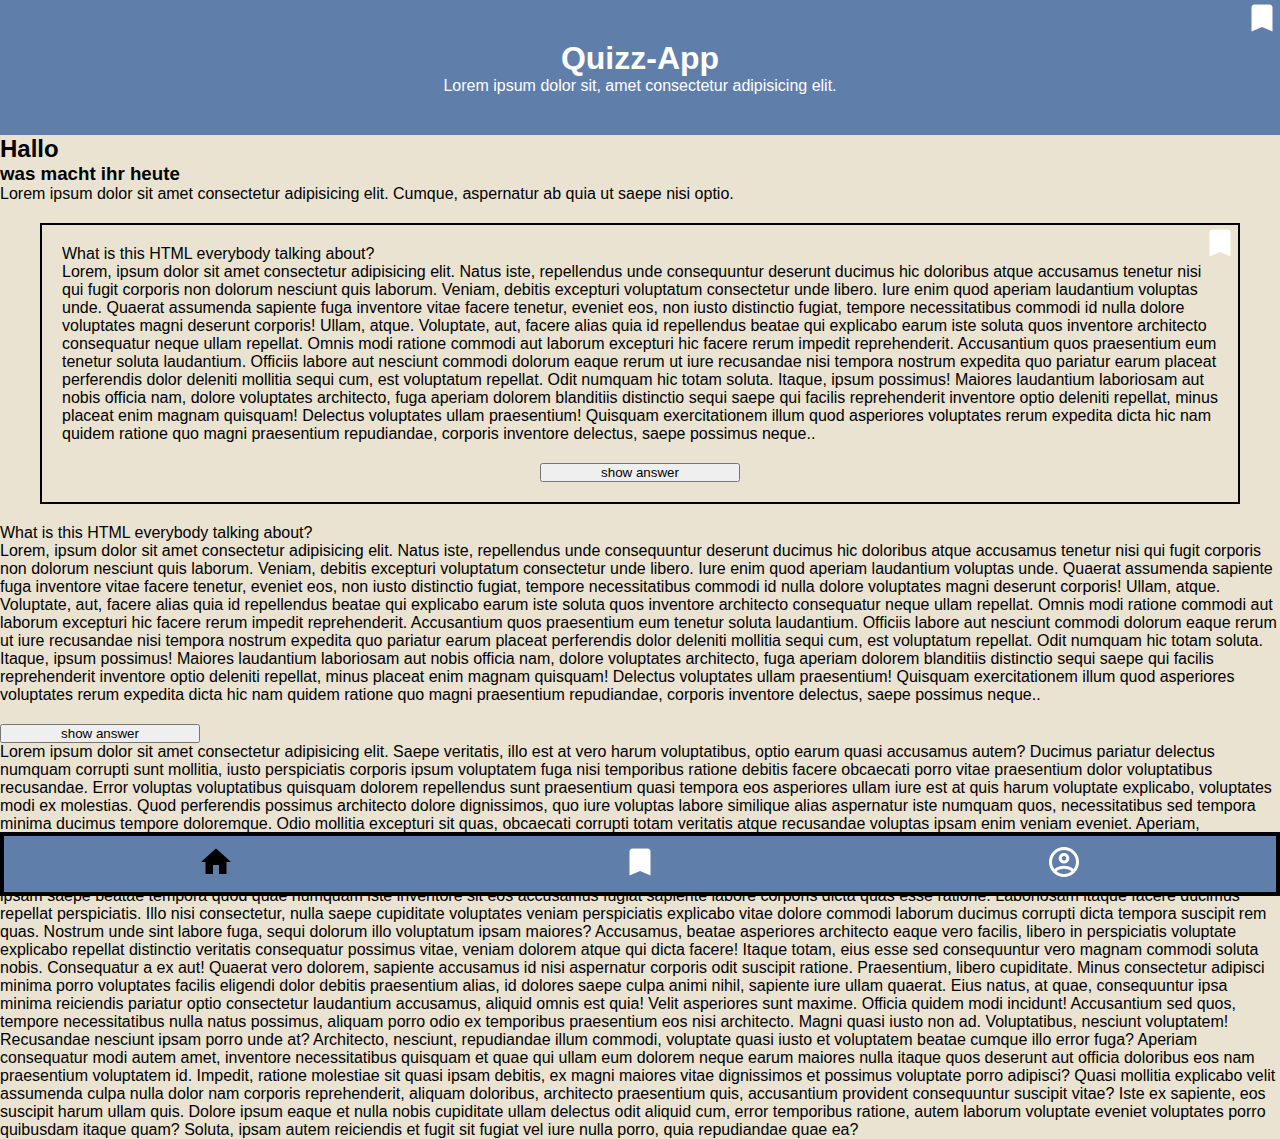
==== index.html @ 4ab95eb6 "added styles 2.1" ====
<!DOCTYPE html>
<html lang="en">
<head>
    <meta charset="UTF-8">
    <meta http-equiv="X-UA-Compatible" content="IE=edge">
    <meta name="viewport" content="width=device-width, initial-scale=1.0">
    <title>Quizz-App</title>
<link rel="stylesheet" href="./styles.css">
</head>

<body>
<header>
<h1>Quizz-App</h1>
<p>Lorem ipsum dolor sit, amet consectetur adipisicing elit.</p>
</header>

<main>
    <article>
    <h2>   Hallo </h2>
    <h3>  was macht ihr heute  </h3>
    <p> Lorem ipsum dolor sit amet consectetur adipisicing elit. Cumque, aspernatur ab quia ut saepe nisi optio.    </p>
</article>


<section class="sec2">
    <img class="bookmark--top--right" src="./images/bookmark-3.png"  alt="account">
<p>What is this HTML everybody talking about?</p>

    <p class="ask2">Lorem, ipsum dolor sit amet consectetur adipisicing elit. Natus iste, repellendus unde consequuntur deserunt ducimus hic doloribus atque accusamus tenetur nisi qui fugit corporis non dolorum nesciunt quis laborum. Veniam, debitis excepturi voluptatum consectetur unde libero. Iure enim quod aperiam laudantium voluptas unde. Quaerat assumenda sapiente fuga inventore vitae facere tenetur, eveniet eos, non iusto distinctio fugiat, tempore necessitatibus commodi id nulla dolore voluptates magni deserunt corporis! Ullam, atque. Voluptate, aut, facere alias quia id repellendus beatae qui explicabo earum iste soluta quos inventore architecto consequatur neque ullam repellat. Omnis modi ratione commodi aut laborum excepturi hic facere rerum impedit reprehenderit. Accusantium quos praesentium eum tenetur soluta laudantium. Officiis labore aut nesciunt commodi dolorum eaque rerum ut iure recusandae nisi tempora nostrum expedita quo pariatur earum placeat perferendis dolor deleniti mollitia sequi cum, est voluptatum repellat. Odit numquam hic totam soluta. Itaque, ipsum possimus! Maiores laudantium laboriosam aut nobis officia nam, dolore voluptates architecto, fuga aperiam dolorem blanditiis distinctio sequi saepe qui facilis reprehenderit inventore optio deleniti repellat, minus placeat enim magnam quisquam! Delectus voluptates ullam praesentium! Quisquam exercitationem illum quod asperiores voluptates rerum expedita dicta hic nam quidem ratione quo magni praesentium repudiandae, corporis inventore delectus, saepe possimus neque..</p>
<button class="button__show2" type="submit">show answer</button>

</section>
<section>
    <img class="bookmark--top--right" src="./images/bookmark-3.png"  alt="account">
<p>What is this HTML everybody talking about?</p>

    <p class="ask2">Lorem, ipsum dolor sit amet consectetur adipisicing elit. Natus iste, repellendus unde consequuntur deserunt ducimus hic doloribus atque accusamus tenetur nisi qui fugit corporis non dolorum nesciunt quis laborum. Veniam, debitis excepturi voluptatum consectetur unde libero. Iure enim quod aperiam laudantium voluptas unde. Quaerat assumenda sapiente fuga inventore vitae facere tenetur, eveniet eos, non iusto distinctio fugiat, tempore necessitatibus commodi id nulla dolore voluptates magni deserunt corporis! Ullam, atque. Voluptate, aut, facere alias quia id repellendus beatae qui explicabo earum iste soluta quos inventore architecto consequatur neque ullam repellat. Omnis modi ratione commodi aut laborum excepturi hic facere rerum impedit reprehenderit. Accusantium quos praesentium eum tenetur soluta laudantium. Officiis labore aut nesciunt commodi dolorum eaque rerum ut iure recusandae nisi tempora nostrum expedita quo pariatur earum placeat perferendis dolor deleniti mollitia sequi cum, est voluptatum repellat. Odit numquam hic totam soluta. Itaque, ipsum possimus! Maiores laudantium laboriosam aut nobis officia nam, dolore voluptates architecto, fuga aperiam dolorem blanditiis distinctio sequi saepe qui facilis reprehenderit inventore optio deleniti repellat, minus placeat enim magnam quisquam! Delectus voluptates ullam praesentium! Quisquam exercitationem illum quod asperiores voluptates rerum expedita dicta hic nam quidem ratione quo magni praesentium repudiandae, corporis inventore delectus, saepe possimus neque..</p>
<button class="button__show2" type="submit">show answer</button>

</section>

<footer>
<nav class="nav__bar--fixed">

    <a href="https" class="button2"><img src="./images/home.png" alt="account">
        <a href="https" class="button3"><img src="./images/bookmark-3.png" alt="account">
    <a href="https" class="button1"><img src="./images/account-circle-outline.png" alt="account">

        
</a>
</nav>
</main>
<div>
    Lorem ipsum dolor sit amet consectetur adipisicing elit. Saepe veritatis, illo est at vero harum voluptatibus, optio earum quasi accusamus autem? Ducimus pariatur delectus numquam corrupti sunt mollitia, iusto perspiciatis corporis ipsum voluptatem fuga nisi temporibus ratione debitis facere obcaecati porro vitae praesentium dolor voluptatibus recusandae. Error voluptas voluptatibus quisquam dolorem repellendus sunt praesentium quasi tempora eos asperiores ullam iure est at quis harum voluptate explicabo, voluptates modi ex molestias. Quod perferendis possimus architecto dolore dignissimos, quo iure voluptas labore similique alias aspernatur iste numquam quos, necessitatibus sed tempora minima ducimus tempore doloremque. Odio mollitia excepturi sit quas, obcaecati corrupti totam veritatis atque recusandae voluptas ipsam enim veniam eveniet. Aperiam, quibusdam fuga fugiat accusamus exercitationem, nulla veniam similique adipisci illo totam aliquam atque minus provident sit. Perspiciatis consectetur accusamus tenetur quidem sint vero ipsam quam error nostrum labore ea nihil asperiores perferendis laboriosam non commodi repudiandae quo repellat optio voluptatem, saepe eos, quod sapiente voluptas. Suscipit facere a accusamus, maxime minus vero libero nisi, ullam cupiditate nesciunt reprehenderit earum modi unde. Eaque laborum in exercitationem, nisi ea at facilis debitis ipsam saepe beatae tempora quod quae numquam iste inventore sit eos accusamus fugiat sapiente labore corporis dicta quas esse ratione. Laboriosam itaque facere ducimus repellat perspiciatis. Illo nisi consectetur, nulla saepe cupiditate voluptates veniam perspiciatis explicabo vitae dolore commodi laborum ducimus corrupti dicta tempora suscipit rem quas. Nostrum unde sint labore fuga, sequi dolorum illo voluptatum ipsam maiores? Accusamus, beatae asperiores architecto eaque vero facilis, libero in perspiciatis voluptate explicabo repellat distinctio veritatis consequatur possimus vitae, veniam dolorem atque qui dicta facere! Itaque totam, eius esse sed consequuntur vero magnam commodi soluta nobis. Consequatur a ex aut! Quaerat vero dolorem, sapiente accusamus id nisi aspernatur corporis odit suscipit ratione. Praesentium, libero cupiditate. Minus consectetur adipisci minima porro voluptates facilis eligendi dolor debitis praesentium alias, id dolores saepe culpa animi nihil, sapiente iure ullam quaerat. Eius natus, at quae, consequuntur ipsa minima reiciendis pariatur optio consectetur laudantium accusamus, aliquid omnis est quia! Velit asperiores sunt maxime. Officia quidem modi incidunt! Accusantium sed quos, tempore necessitatibus nulla natus possimus, aliquam porro odio ex temporibus praesentium eos nisi architecto. Magni quasi iusto non ad. Voluptatibus, nesciunt voluptatem! Recusandae nesciunt ipsam porro unde at? Architecto, nesciunt, repudiandae illum commodi, voluptate quasi iusto et voluptatem beatae cumque illo error fuga? Aperiam consequatur modi autem amet, inventore necessitatibus quisquam et quae qui ullam eum dolorem neque earum maiores nulla itaque quos deserunt aut officia doloribus eos nam praesentium voluptatem id. Impedit, ratione molestiae sit quasi ipsam debitis, ex magni maiores vitae dignissimos et possimus voluptate porro adipisci? Quasi mollitia explicabo velit assumenda culpa nulla dolor nam corporis reprehenderit, aliquam doloribus, architecto praesentium quis, accusantium provident consequuntur suscipit vitae? Iste ex sapiente, eos suscipit harum ullam quis. Dolore ipsum eaque et nulla nobis cupiditate ullam delectus odit aliquid cum, error temporibus ratione, autem laborum voluptate eveniet voluptates porro quibusdam itaque quam? Soluta, ipsam autem reiciendis et fugit sit fugiat vel iure nulla porro, quia repudiandae quae ea?
</div>
    </footer>
    </body>
</html>
---- styles.css ----
@import "./components/global.css";
@import "./components/header.css";
@import "./components/body.css";
@import "./components/buttons.css";
@import "./components/footer.css";
@import "./components/main.css"
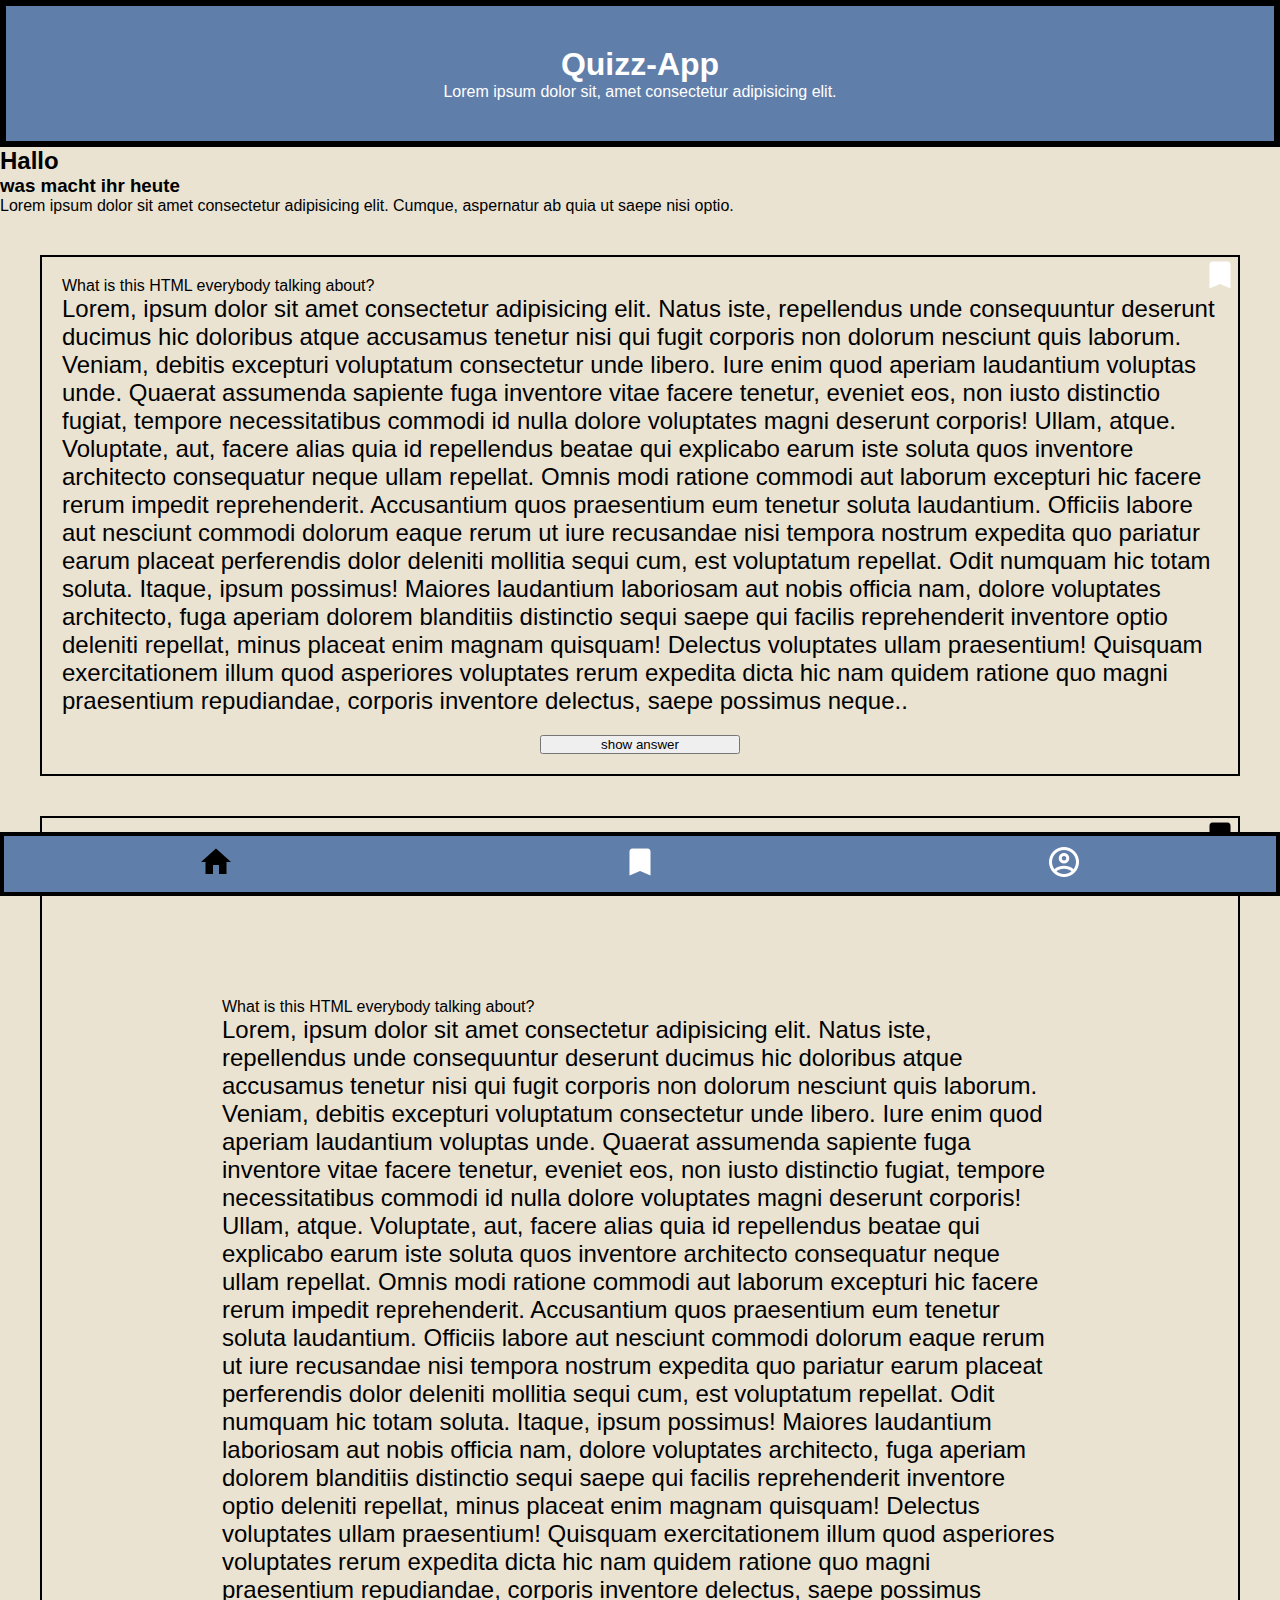
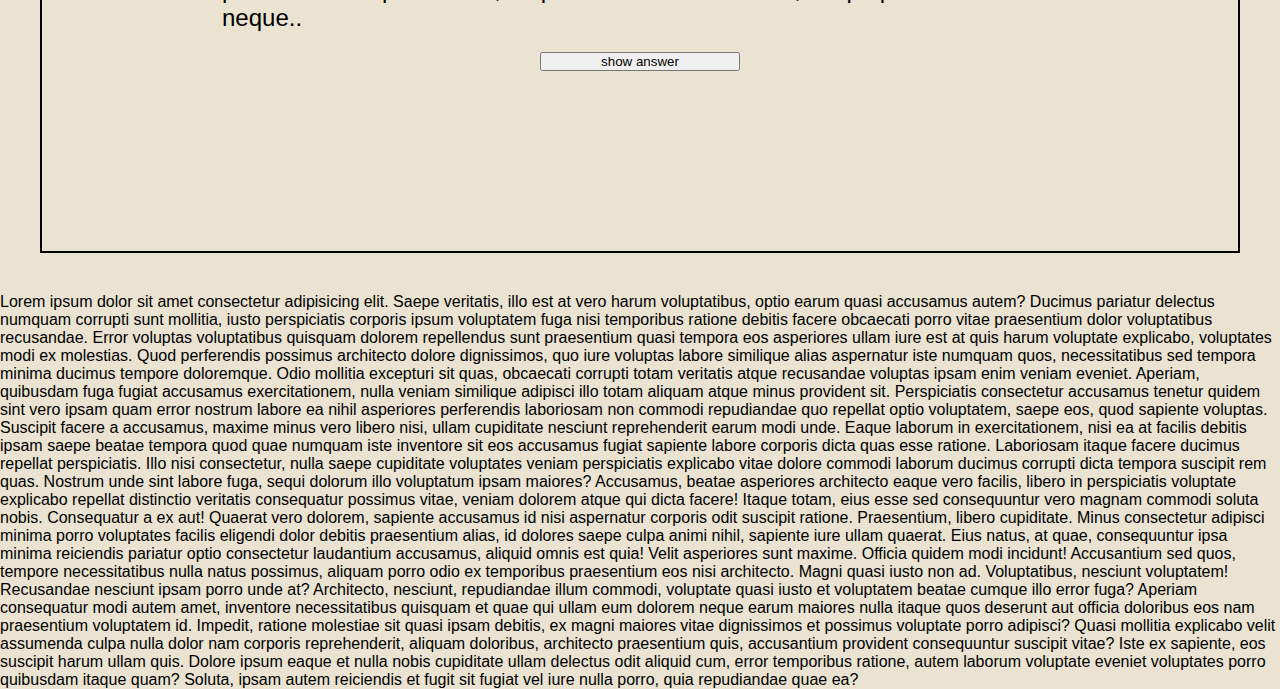
==== commit c503176b: "fixed typo" ====
--- a/index.html
+++ b/index.html
@@ -22,7 +22,7 @@
 </article>
 
 
-<section class="sec2">
+<section class="sec1">
     <img class="bookmark--top--right" src="./images/bookmark-3.png"  alt="account">
 <p>What is this HTML everybody talking about?</p>
 
@@ -30,8 +30,8 @@
 <button class="button__show2" type="submit">show answer</button>
 
 </section>
-<section>
-    <img class="bookmark--top--right" src="./images/bookmark-3.png"  alt="account">
+<section class="sec2">
+    <img class="bookmark--top--right" src="./images/bookmark-4.png"  alt="account">
 <p>What is this HTML everybody talking about?</p>
 
     <p class="ask2">Lorem, ipsum dolor sit amet consectetur adipisicing elit. Natus iste, repellendus unde consequuntur deserunt ducimus hic doloribus atque accusamus tenetur nisi qui fugit corporis non dolorum nesciunt quis laborum. Veniam, debitis excepturi voluptatum consectetur unde libero. Iure enim quod aperiam laudantium voluptas unde. Quaerat assumenda sapiente fuga inventore vitae facere tenetur, eveniet eos, non iusto distinctio fugiat, tempore necessitatibus commodi id nulla dolore voluptates magni deserunt corporis! Ullam, atque. Voluptate, aut, facere alias quia id repellendus beatae qui explicabo earum iste soluta quos inventore architecto consequatur neque ullam repellat. Omnis modi ratione commodi aut laborum excepturi hic facere rerum impedit reprehenderit. Accusantium quos praesentium eum tenetur soluta laudantium. Officiis labore aut nesciunt commodi dolorum eaque rerum ut iure recusandae nisi tempora nostrum expedita quo pariatur earum placeat perferendis dolor deleniti mollitia sequi cum, est voluptatum repellat. Odit numquam hic totam soluta. Itaque, ipsum possimus! Maiores laudantium laboriosam aut nobis officia nam, dolore voluptates architecto, fuga aperiam dolorem blanditiis distinctio sequi saepe qui facilis reprehenderit inventore optio deleniti repellat, minus placeat enim magnam quisquam! Delectus voluptates ullam praesentium! Quisquam exercitationem illum quod asperiores voluptates rerum expedita dicta hic nam quidem ratione quo magni praesentium repudiandae, corporis inventore delectus, saepe possimus neque..</p>
@@ -42,9 +42,9 @@
 <footer>
 <nav class="nav__bar--fixed">
 
-    <a href="https" class="button2"><img src="./images/home.png" alt="account">
-        <a href="https" class="button3"><img src="./images/bookmark-3.png" alt="account">
-    <a href="https" class="button1"><img src="./images/account-circle-outline.png" alt="account">
+    <a href="#" class="button1"><img src="./images/home.png" alt="account">
+        <a href="https" class="button2"><img src="./images/bookmark-3.png" alt="account">
+    <a href="https" class="button3"><img src="./images/account-circle-outline.png" alt="account">
 
         
 </a>
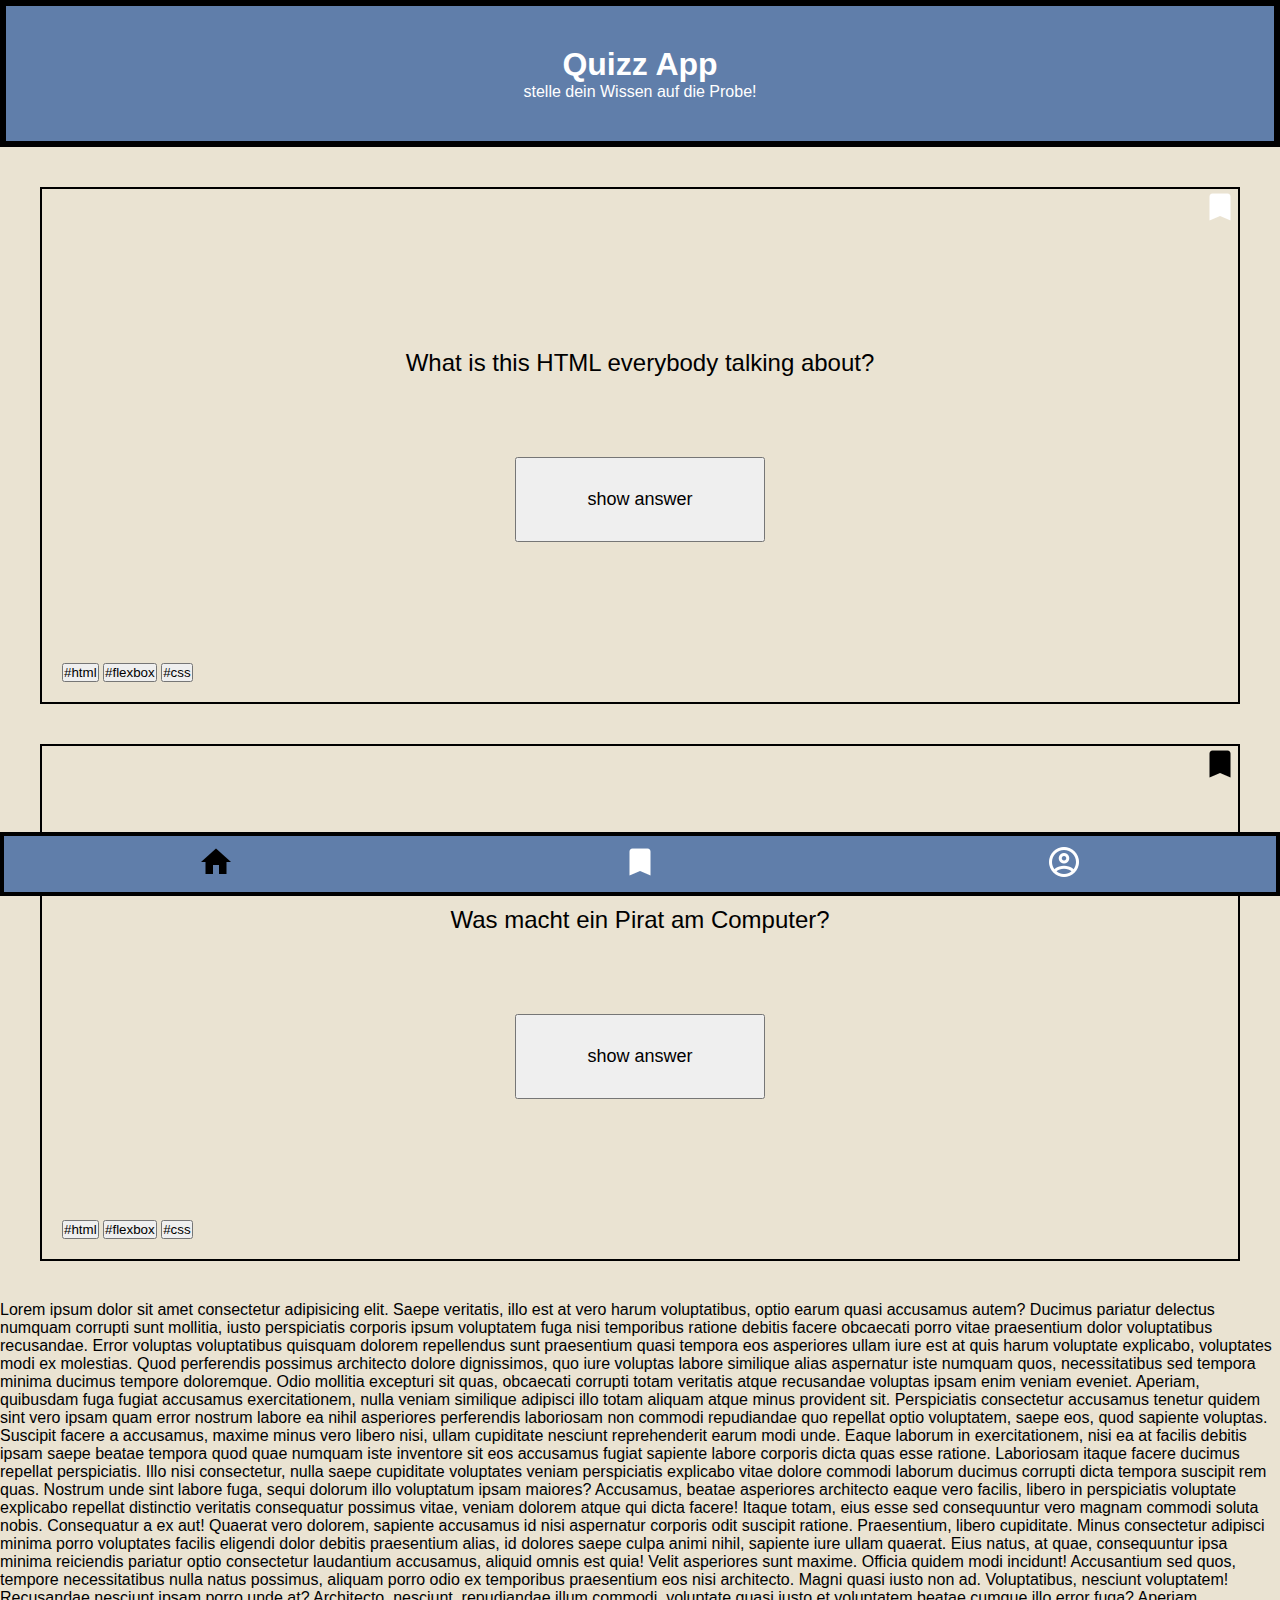
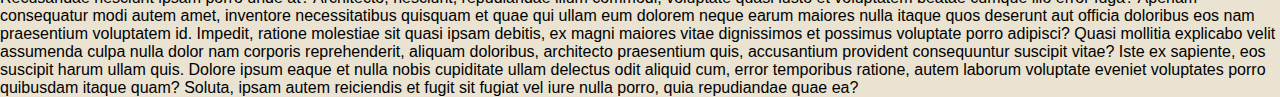
==== commit e98f5058: "fixed style 2.3" ====
--- a/index.html
+++ b/index.html
@@ -6,43 +6,50 @@
     <meta name="viewport" content="width=device-width, initial-scale=1.0">
     <title>Quizz-App</title>
 <link rel="stylesheet" href="./styles.css">
+<link rel="import" href="./bookmarks.html">
 </head>
 
 <body>
-<header>
-<h1>Quizz-App</h1>
-<p>Lorem ipsum dolor sit, amet consectetur adipisicing elit.</p>
+<header id="internal__link">
+<h1>Quizz App</h1>
+<p>stelle dein Wissen auf die Probe!</p>
 </header>
 
 <main>
-    <article>
-    <h2>   Hallo </h2>
-    <h3>  was macht ihr heute  </h3>
-    <p> Lorem ipsum dolor sit amet consectetur adipisicing elit. Cumque, aspernatur ab quia ut saepe nisi optio.    </p>
-</article>
+   
 
 
 <section class="sec1">
     <img class="bookmark--top--right" src="./images/bookmark-3.png"  alt="account">
-<p>What is this HTML everybody talking about?</p>
+<p class="ask2">What is this HTML everybody talking about?</p>
 
-    <p class="ask2">Lorem, ipsum dolor sit amet consectetur adipisicing elit. Natus iste, repellendus unde consequuntur deserunt ducimus hic doloribus atque accusamus tenetur nisi qui fugit corporis non dolorum nesciunt quis laborum. Veniam, debitis excepturi voluptatum consectetur unde libero. Iure enim quod aperiam laudantium voluptas unde. Quaerat assumenda sapiente fuga inventore vitae facere tenetur, eveniet eos, non iusto distinctio fugiat, tempore necessitatibus commodi id nulla dolore voluptates magni deserunt corporis! Ullam, atque. Voluptate, aut, facere alias quia id repellendus beatae qui explicabo earum iste soluta quos inventore architecto consequatur neque ullam repellat. Omnis modi ratione commodi aut laborum excepturi hic facere rerum impedit reprehenderit. Accusantium quos praesentium eum tenetur soluta laudantium. Officiis labore aut nesciunt commodi dolorum eaque rerum ut iure recusandae nisi tempora nostrum expedita quo pariatur earum placeat perferendis dolor deleniti mollitia sequi cum, est voluptatum repellat. Odit numquam hic totam soluta. Itaque, ipsum possimus! Maiores laudantium laboriosam aut nobis officia nam, dolore voluptates architecto, fuga aperiam dolorem blanditiis distinctio sequi saepe qui facilis reprehenderit inventore optio deleniti repellat, minus placeat enim magnam quisquam! Delectus voluptates ullam praesentium! Quisquam exercitationem illum quod asperiores voluptates rerum expedita dicta hic nam quidem ratione quo magni praesentium repudiandae, corporis inventore delectus, saepe possimus neque..</p>
+    <p class="ask1"></p>
 <button class="button__show2" type="submit">show answer</button>
+<div class="divx">
+    <button class="tag">#html</button>
+    <button class="tag">#flexbox</button>
+    <button class="tag">#css</button>
+</div>
+
 
 </section>
+
 <section class="sec2">
     <img class="bookmark--top--right" src="./images/bookmark-4.png"  alt="account">
-<p>What is this HTML everybody talking about?</p>
-
-    <p class="ask2">Lorem, ipsum dolor sit amet consectetur adipisicing elit. Natus iste, repellendus unde consequuntur deserunt ducimus hic doloribus atque accusamus tenetur nisi qui fugit corporis non dolorum nesciunt quis laborum. Veniam, debitis excepturi voluptatum consectetur unde libero. Iure enim quod aperiam laudantium voluptas unde. Quaerat assumenda sapiente fuga inventore vitae facere tenetur, eveniet eos, non iusto distinctio fugiat, tempore necessitatibus commodi id nulla dolore voluptates magni deserunt corporis! Ullam, atque. Voluptate, aut, facere alias quia id repellendus beatae qui explicabo earum iste soluta quos inventore architecto consequatur neque ullam repellat. Omnis modi ratione commodi aut laborum excepturi hic facere rerum impedit reprehenderit. Accusantium quos praesentium eum tenetur soluta laudantium. Officiis labore aut nesciunt commodi dolorum eaque rerum ut iure recusandae nisi tempora nostrum expedita quo pariatur earum placeat perferendis dolor deleniti mollitia sequi cum, est voluptatum repellat. Odit numquam hic totam soluta. Itaque, ipsum possimus! Maiores laudantium laboriosam aut nobis officia nam, dolore voluptates architecto, fuga aperiam dolorem blanditiis distinctio sequi saepe qui facilis reprehenderit inventore optio deleniti repellat, minus placeat enim magnam quisquam! Delectus voluptates ullam praesentium! Quisquam exercitationem illum quod asperiores voluptates rerum expedita dicta hic nam quidem ratione quo magni praesentium repudiandae, corporis inventore delectus, saepe possimus neque..</p>
+    <p class="ask2">Was macht ein Pirat am Computer?</p>
 <button class="button__show2" type="submit">show answer</button>
+<div class="divx">
+    <button class="tag">#html</button>
+    <button class="tag">#flexbox</button>
+    <button class="tag">#css</button>
+</div>
 
 </section>
 
 <footer>
 <nav class="nav__bar--fixed">
 
-    <a href="#" class="button1"><img src="./images/home.png" alt="account">
+    <a href="#internal__link" class="button1"><img src="./images/home.png" alt="account">
         <a href="https" class="button2"><img src="./images/bookmark-3.png" alt="account">
     <a href="https" class="button3"><img src="./images/account-circle-outline.png" alt="account">
 
--- a/styles.css
+++ b/styles.css
@@ -1,6 +1,7 @@
 @import "./components/global.css";
 @import "./components/header.css";
 @import "./components/body.css";
+@import "./components/main.css";
 @import "./components/buttons.css";
 @import "./components/footer.css";
-@import "./components/main.css"
+
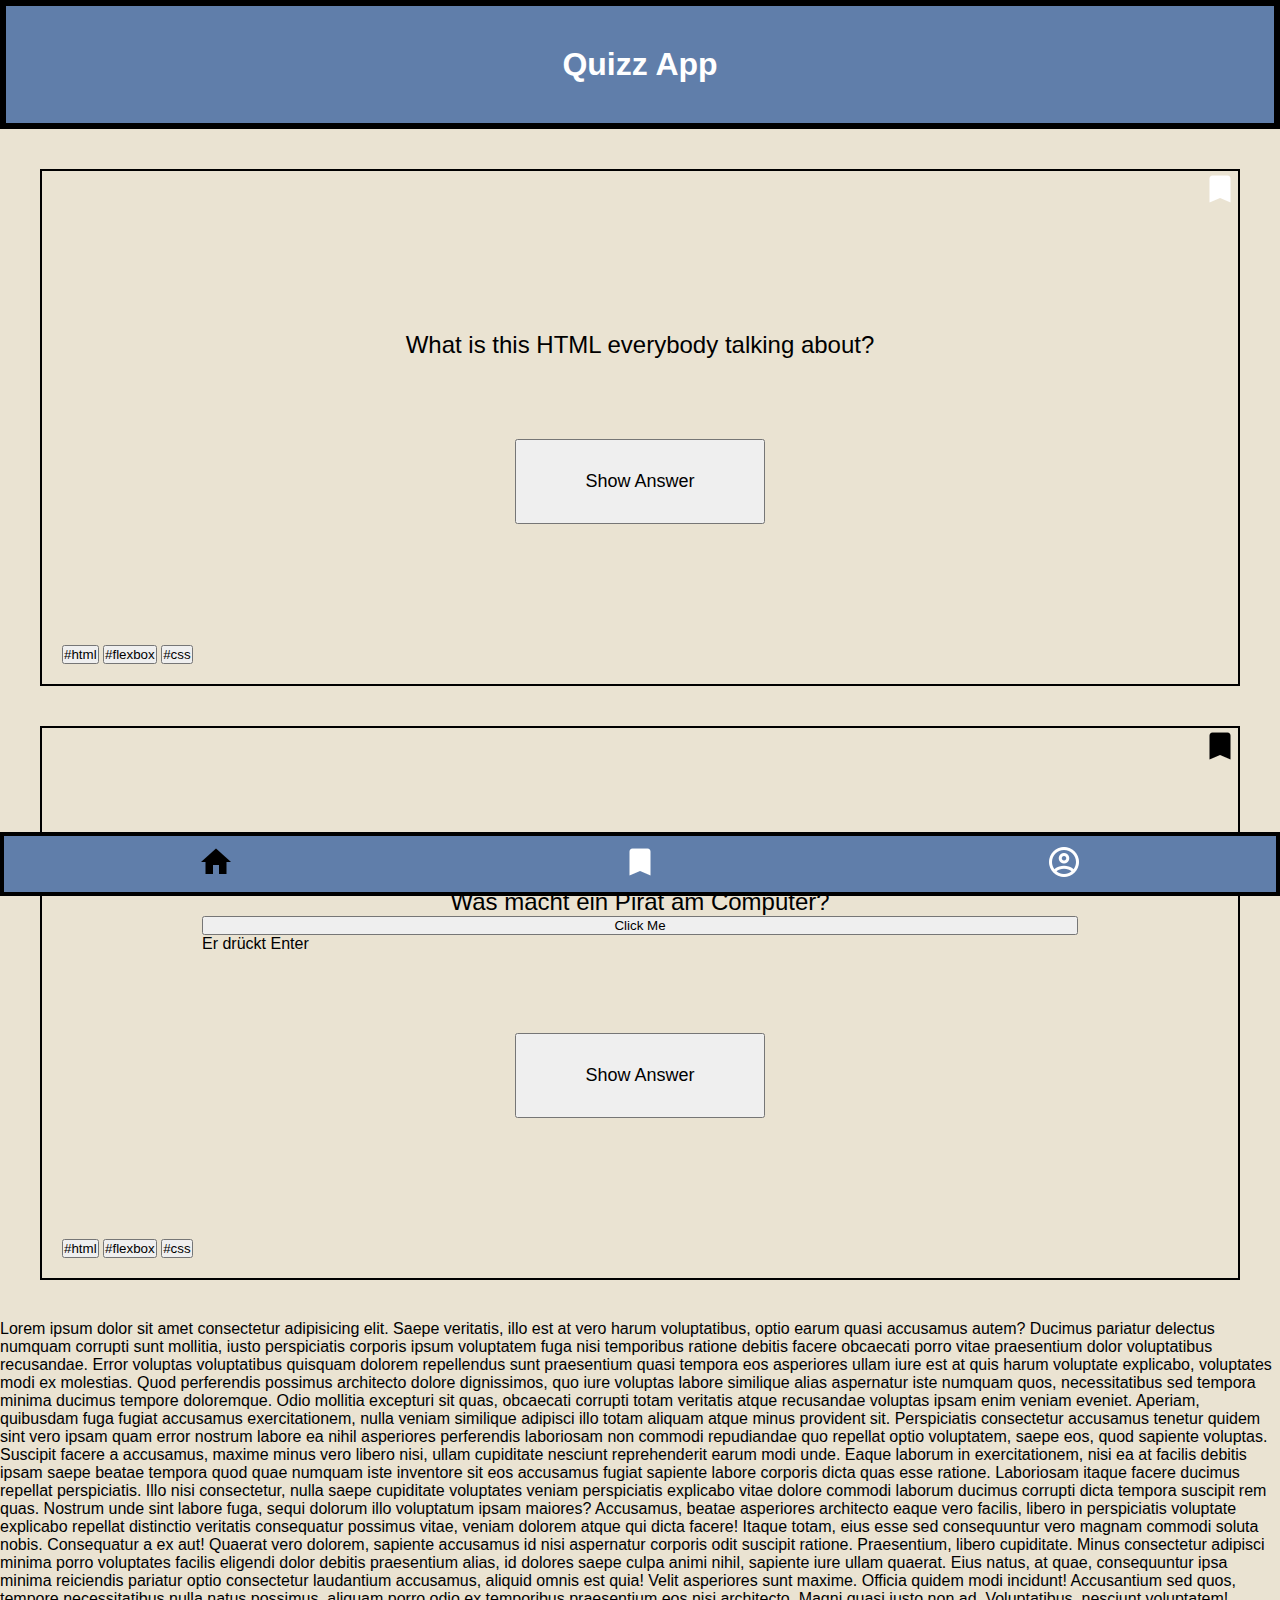
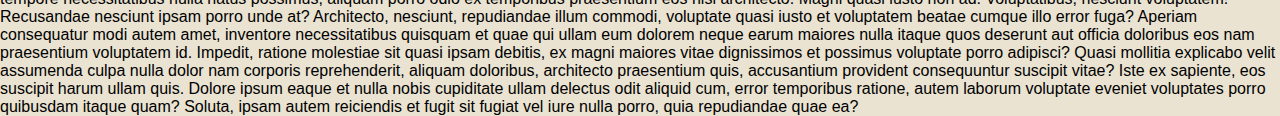
==== commit b5d01c8c: "fix 2.5" ====
--- a/index.html
+++ b/index.html
@@ -7,12 +7,12 @@
     <title>Quizz-App</title>
 <link rel="stylesheet" href="./styles.css">
 <link rel="import" href="./bookmarks.html">
+<script src="./components/string.js"></script>
 </head>
 
 <body>
-<header id="internal__link">
+<header id="jump__top">
 <h1>Quizz App</h1>
-<p>stelle dein Wissen auf die Probe!</p>
 </header>
 
 <main>
@@ -20,11 +20,10 @@
 
 
 <section class="sec1">
-    <img class="bookmark--top--right" src="./images/bookmark-3.png"  alt="account">
+    <img class="bookmark--top--right" src="./images/bookmark-white.png"  alt="account">
 <p class="ask2">What is this HTML everybody talking about?</p>
 
-    <p class="ask1"></p>
-<button class="button__show2" type="submit">show answer</button>
+<button class="button__show2" type="submit">Show Answer</button>
 <div class="divx">
     <button class="tag">#html</button>
     <button class="tag">#flexbox</button>
@@ -35,9 +34,13 @@
 </section>
 
 <section class="sec2">
-    <img class="bookmark--top--right" src="./images/bookmark-4.png"  alt="account">
+    <img class="bookmark--top--right" src="./images/bookmark-black.png"  alt="account">
     <p class="ask2">Was macht ein Pirat am Computer?</p>
-<button class="button__show2" type="submit">show answer</button>
+    <button onclick="myFunction()">Click Me</button>
+<div id="hide">
+ Er drückt Enter
+</div>
+<button class="button__show2" type="submit">Show Answer</button>
 <div class="divx">
     <button class="tag">#html</button>
     <button class="tag">#flexbox</button>
@@ -49,9 +52,9 @@
 <footer>
 <nav class="nav__bar--fixed">
 
-    <a href="#internal__link" class="button1"><img src="./images/home.png" alt="account">
-        <a href="https" class="button2"><img src="./images/bookmark-3.png" alt="account">
-    <a href="https" class="button3"><img src="./images/account-circle-outline.png" alt="account">
+    <a href="#jump__top" class="button1"><img src="./images/home-black.png" alt="account">
+        <a href="./bookmarks.html" class="button2"><img src="./images/bookmark-white.png" alt="account">
+    <a href="https" class="button3"><img src="./images/account-circle-outline-white.png" alt="account">
 
         
 </a>
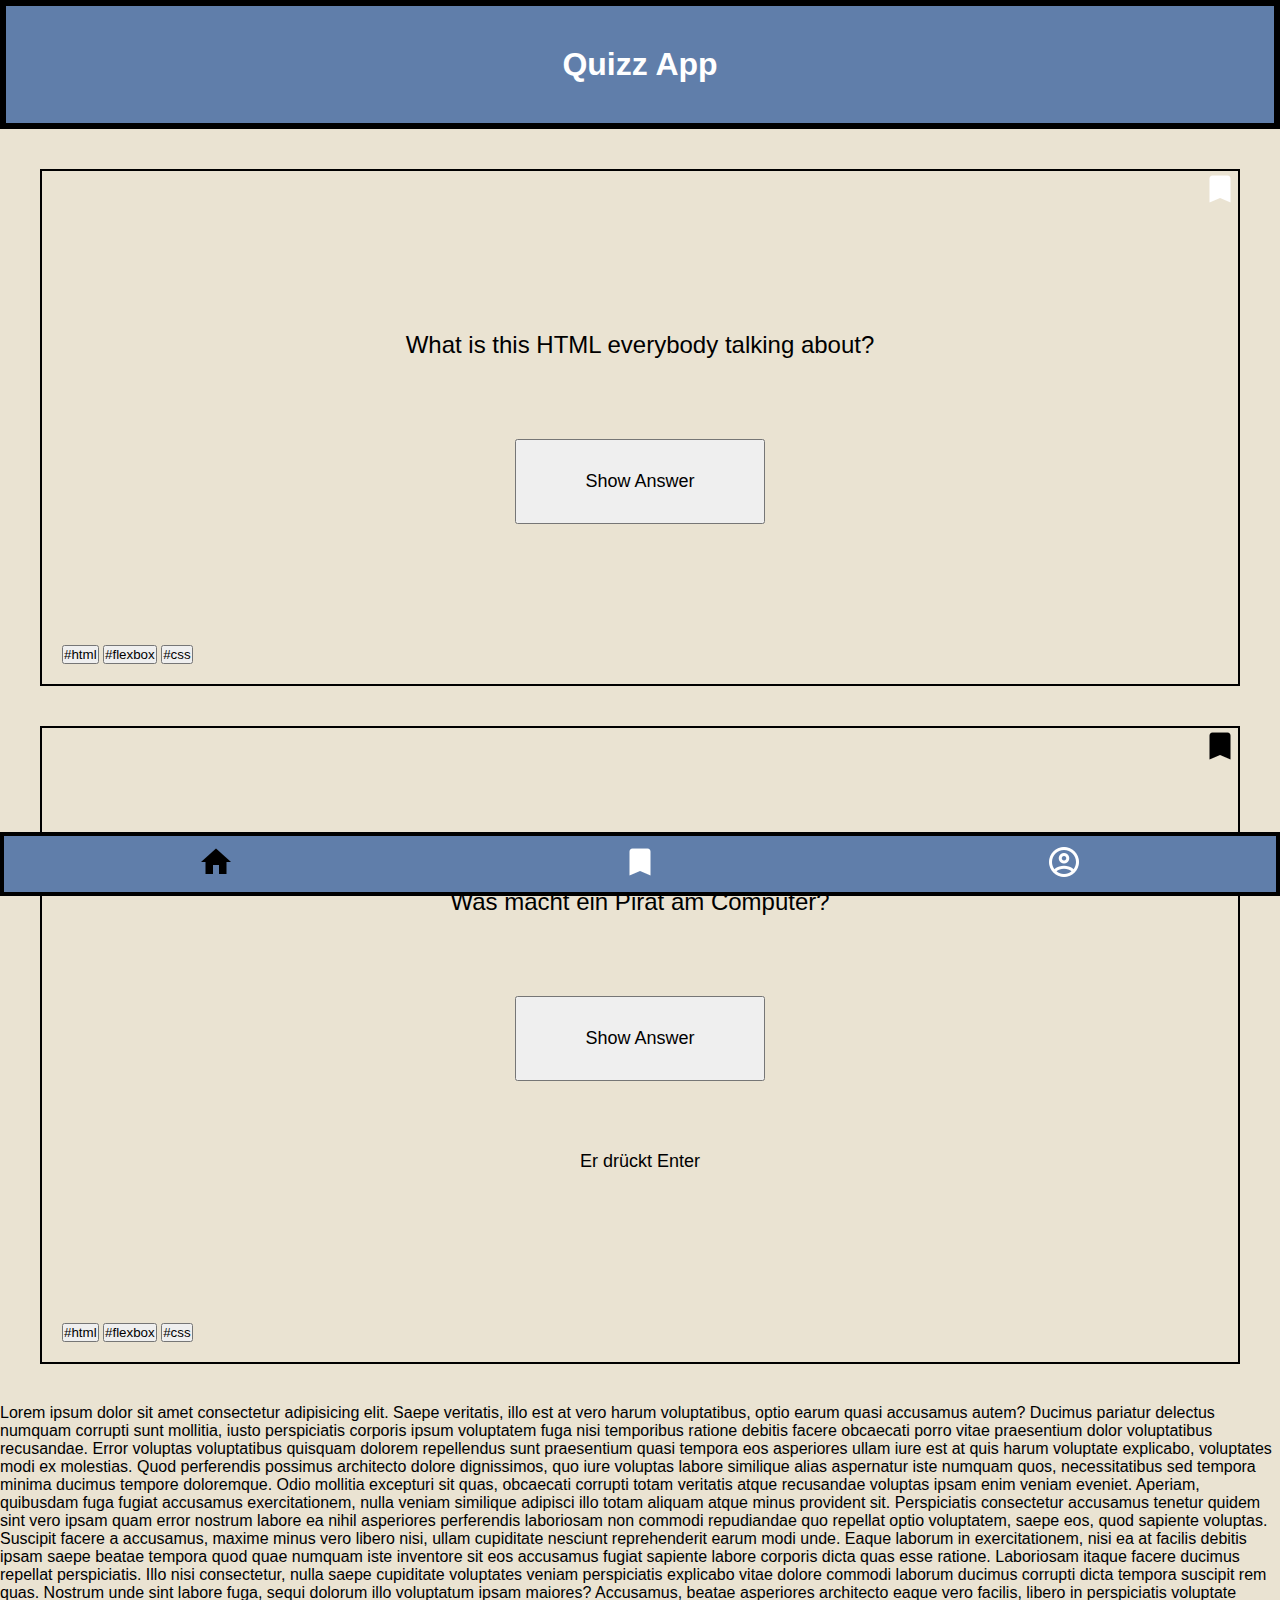
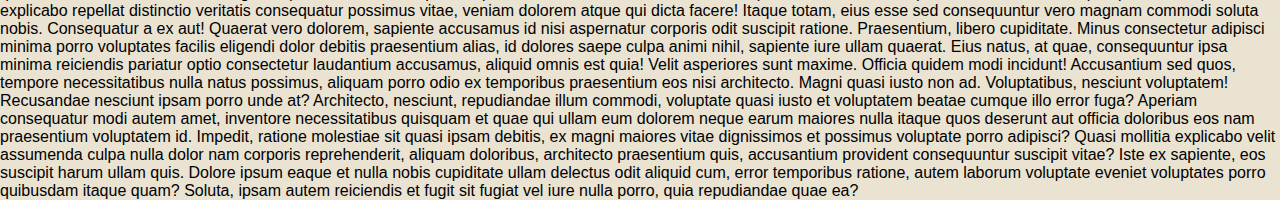
==== commit 06c66dfe: "sag mir nicht was ich kann und was nicht" ====
--- a/index.html
+++ b/index.html
@@ -36,11 +36,10 @@
 <section class="sec2">
     <img class="bookmark--top--right" src="./images/bookmark-black.png"  alt="account">
     <p class="ask2">Was macht ein Pirat am Computer?</p>
-    <button onclick="myFunction()">Click Me</button>
+    <button class="button__show2" onclick="myFunction()">Show Answer</button>
 <div id="hide">
  Er drückt Enter
 </div>
-<button class="button__show2" type="submit">Show Answer</button>
 <div class="divx">
     <button class="tag">#html</button>
     <button class="tag">#flexbox</button>
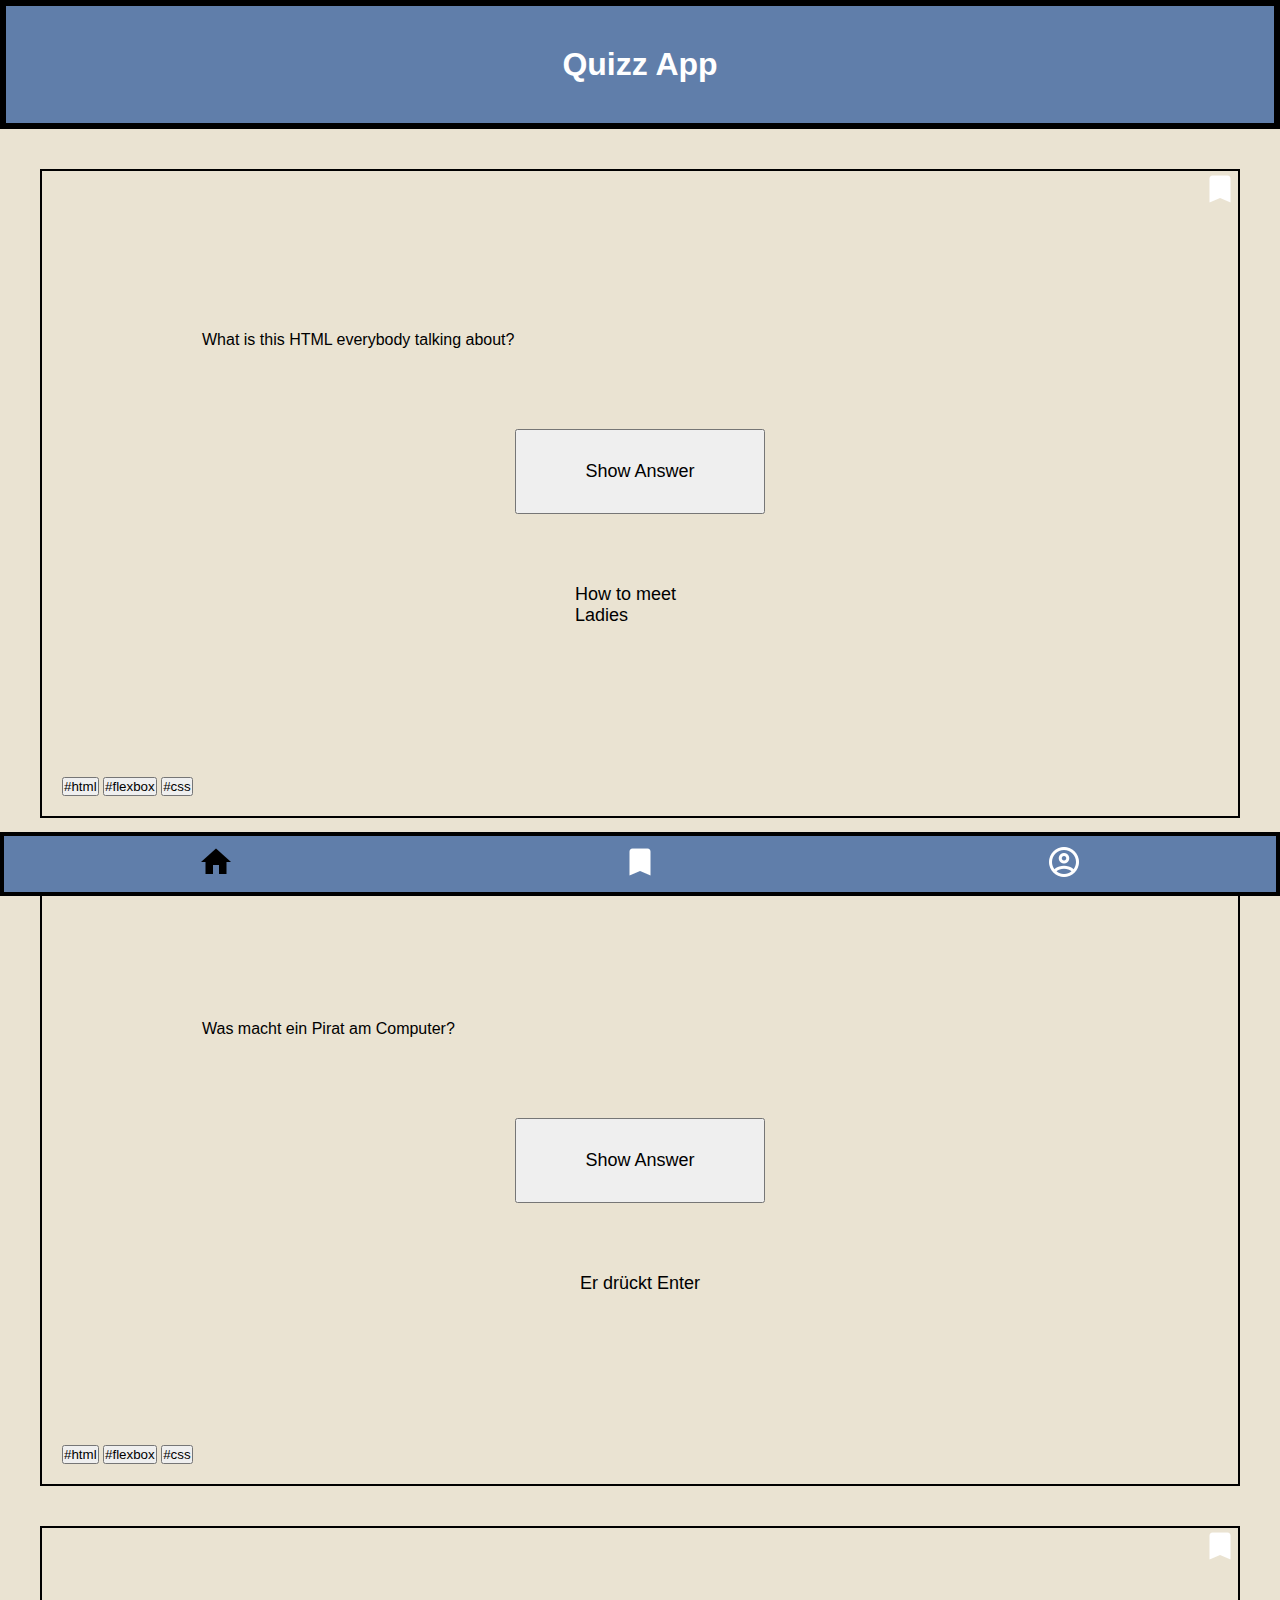
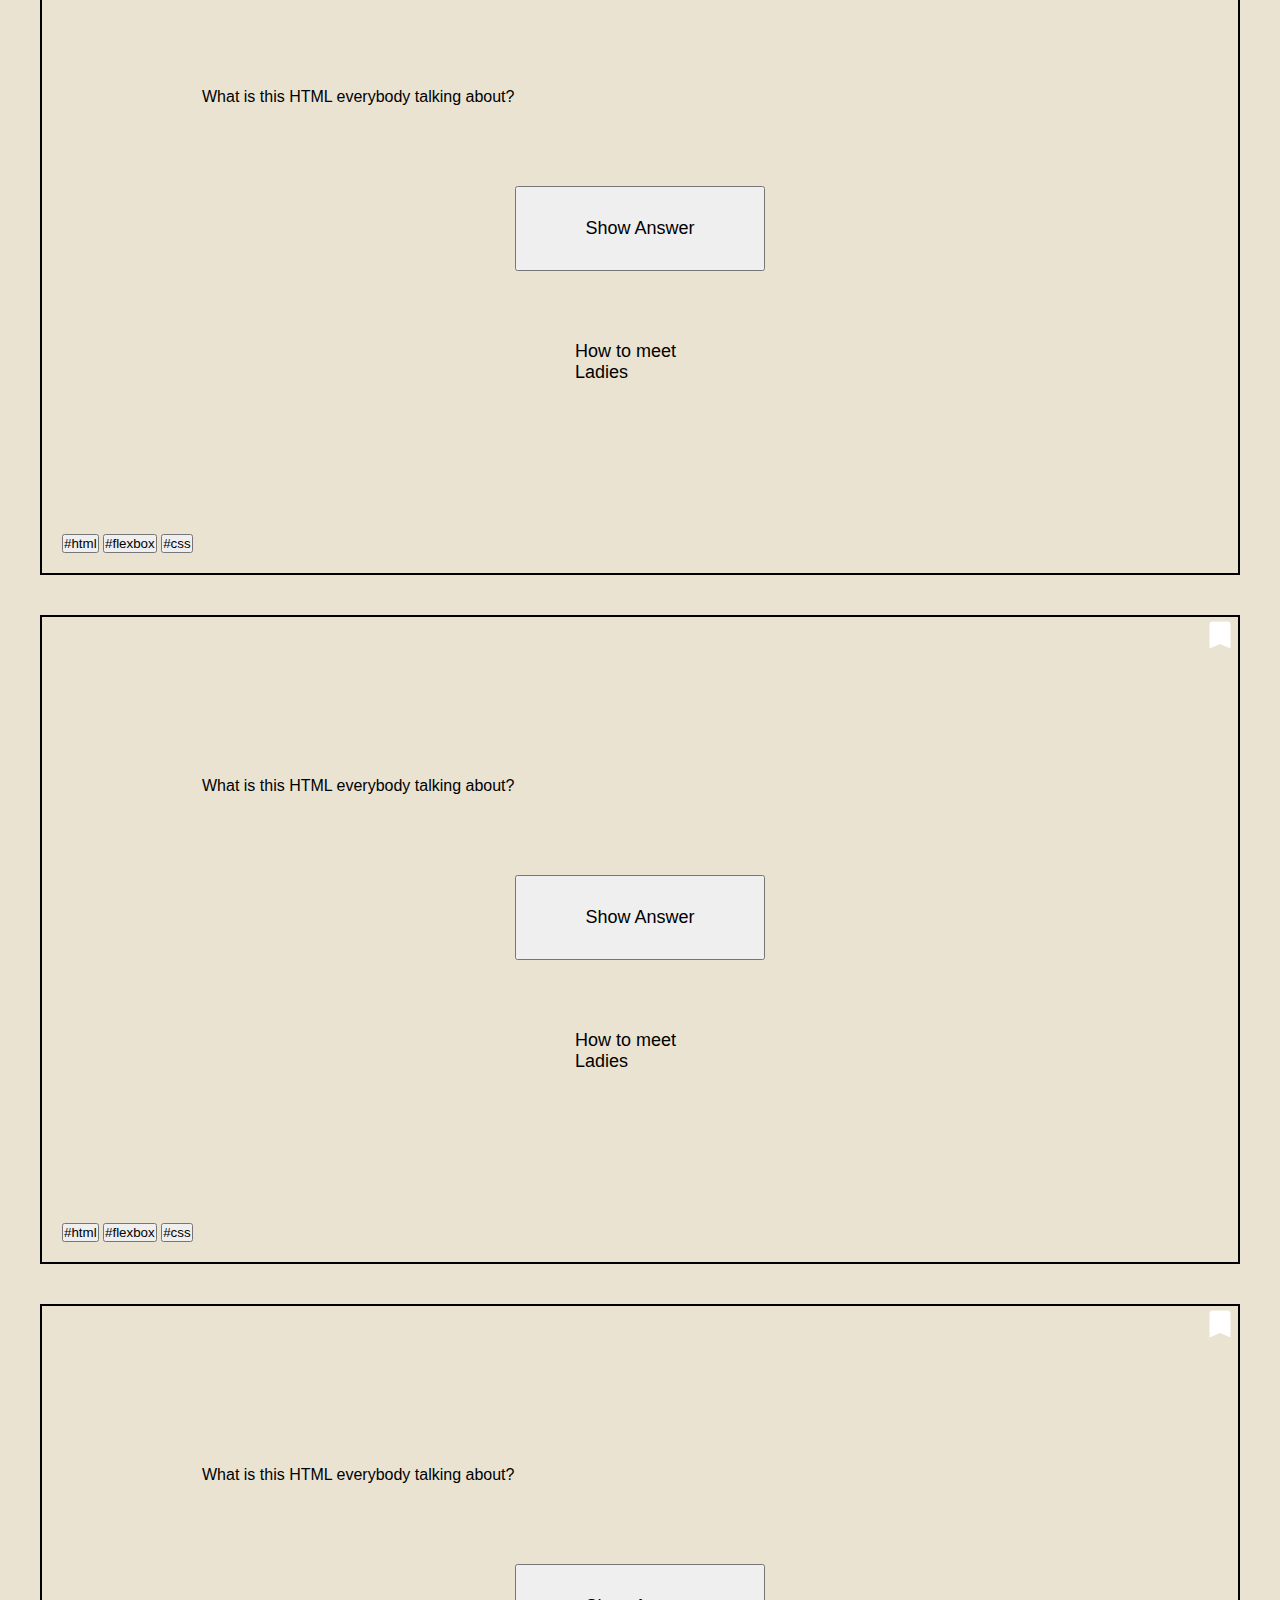
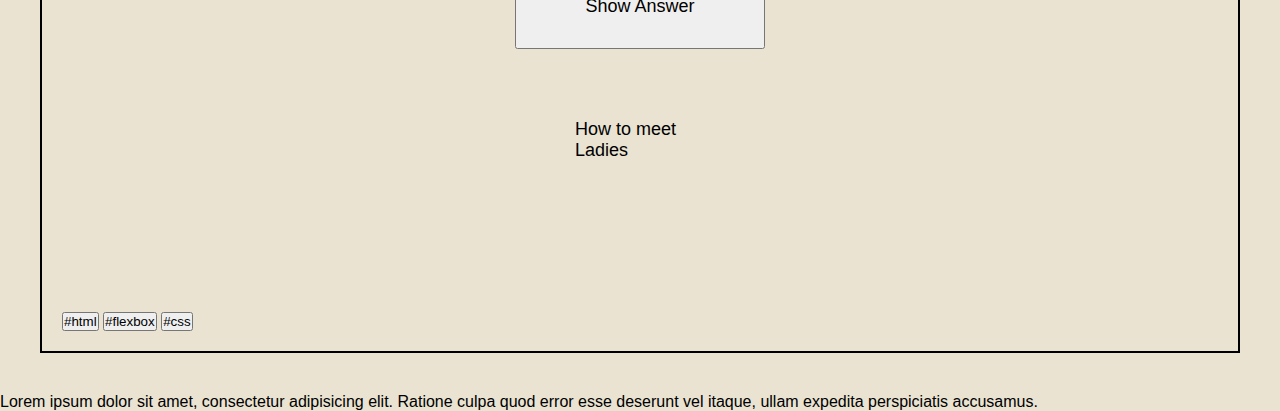
==== commit ab25053c: "beta 1.0 hotfix" ====
--- a/index.html
+++ b/index.html
@@ -16,14 +16,59 @@
 </header>
 
 <main>
-   
+<section class="sec">
+    <img class="bookmark--top--right" src="./images/bookmark-white.png">
+<p class="ask">What is this HTML everybody talking about?</p>
+<button class="button__show__answer" onclick="aFunction()">Show Answer</button>
+<div id="answer__1">
+ How to meet Ladies
+</div>
 
+<div class="divx">
+    <button class="tag">#html</button>
+    <button class="tag">#flexbox</button>
+    <button class="tag">#css</button>
+</div>
+</section>
 
-<section class="sec1">
+<section class="sec">
+    <img class="bookmark--top--right" src="./images/bookmark-black.png">
+    <p class="ask">Was macht ein Pirat am Computer?</p>
+    <button class="button__show__answer" onclick="bFunction()">Show Answer</button>
+<div id="answer__2">
+ Er drückt Enter
+</div>
+
+<div class="divx">
+    <button class="tag">#html</button>
+    <button class="tag">#flexbox</button>
+    <button class="tag">#css</button>
+</div>
+
+</section>
+<section class="sec">
     <img class="bookmark--top--right" src="./images/bookmark-white.png"  alt="account">
-<p class="ask2">What is this HTML everybody talking about?</p>
+<p class="ask">What is this HTML everybody talking about?</p>
+<button class="button__show__answer" onclick="cFunction()">Show Answer</button>
+<div id="answer__3">
+ How to meet Ladies
+</div>
 
-<button class="button__show2" type="submit">Show Answer</button>
+<div class="divx">
+    <button class="tag">#html</button>
+    <button class="tag">#flexbox</button>
+    <button class="tag">#css</button>
+</div>
+</section>
+
+<section class="sec">
+    <img class="bookmark--top--right" src="./images/bookmark-white.png"  alt="account">
+<p class="ask">What is this HTML everybody talking about?</p>
+<button class="button__show__answer" onclick="dFunction()">Show Answer</button>
+<div id="answer__4">
+ How to meet Ladies
+</div>
+
 <div class="divx">
     <button class="tag">#html</button>
     <button class="tag">#flexbox</button>
@@ -33,19 +78,19 @@
 
 </section>
 
-<section class="sec2">
-    <img class="bookmark--top--right" src="./images/bookmark-black.png"  alt="account">
-    <p class="ask2">Was macht ein Pirat am Computer?</p>
-    <button class="button__show2" onclick="myFunction()">Show Answer</button>
-<div id="hide">
- Er drückt Enter
+<section class="sec">
+    <img class="bookmark--top--right" src="./images/bookmark-white.png"  alt="account">
+<p class="ask">What is this HTML everybody talking about?</p>
+<button class="button__show__answer" onclick="eFunction()">Show Answer</button>
+<div id="answer__5">
+ How to meet Ladies
 </div>
+
 <div class="divx">
     <button class="tag">#html</button>
     <button class="tag">#flexbox</button>
     <button class="tag">#css</button>
 </div>
-
 </section>
 
 <footer>
@@ -54,14 +99,10 @@
     <a href="#jump__top" class="button1"><img src="./images/home-black.png" alt="account">
         <a href="./bookmarks.html" class="button2"><img src="./images/bookmark-white.png" alt="account">
     <a href="https" class="button3"><img src="./images/account-circle-outline-white.png" alt="account">
-
-        
 </a>
 </nav>
 </main>
-<div>
-    Lorem ipsum dolor sit amet consectetur adipisicing elit. Saepe veritatis, illo est at vero harum voluptatibus, optio earum quasi accusamus autem? Ducimus pariatur delectus numquam corrupti sunt mollitia, iusto perspiciatis corporis ipsum voluptatem fuga nisi temporibus ratione debitis facere obcaecati porro vitae praesentium dolor voluptatibus recusandae. Error voluptas voluptatibus quisquam dolorem repellendus sunt praesentium quasi tempora eos asperiores ullam iure est at quis harum voluptate explicabo, voluptates modi ex molestias. Quod perferendis possimus architecto dolore dignissimos, quo iure voluptas labore similique alias aspernatur iste numquam quos, necessitatibus sed tempora minima ducimus tempore doloremque. Odio mollitia excepturi sit quas, obcaecati corrupti totam veritatis atque recusandae voluptas ipsam enim veniam eveniet. Aperiam, quibusdam fuga fugiat accusamus exercitationem, nulla veniam similique adipisci illo totam aliquam atque minus provident sit. Perspiciatis consectetur accusamus tenetur quidem sint vero ipsam quam error nostrum labore ea nihil asperiores perferendis laboriosam non commodi repudiandae quo repellat optio voluptatem, saepe eos, quod sapiente voluptas. Suscipit facere a accusamus, maxime minus vero libero nisi, ullam cupiditate nesciunt reprehenderit earum modi unde. Eaque laborum in exercitationem, nisi ea at facilis debitis ipsam saepe beatae tempora quod quae numquam iste inventore sit eos accusamus fugiat sapiente labore corporis dicta quas esse ratione. Laboriosam itaque facere ducimus repellat perspiciatis. Illo nisi consectetur, nulla saepe cupiditate voluptates veniam perspiciatis explicabo vitae dolore commodi laborum ducimus corrupti dicta tempora suscipit rem quas. Nostrum unde sint labore fuga, sequi dolorum illo voluptatum ipsam maiores? Accusamus, beatae asperiores architecto eaque vero facilis, libero in perspiciatis voluptate explicabo repellat distinctio veritatis consequatur possimus vitae, veniam dolorem atque qui dicta facere! Itaque totam, eius esse sed consequuntur vero magnam commodi soluta nobis. Consequatur a ex aut! Quaerat vero dolorem, sapiente accusamus id nisi aspernatur corporis odit suscipit ratione. Praesentium, libero cupiditate. Minus consectetur adipisci minima porro voluptates facilis eligendi dolor debitis praesentium alias, id dolores saepe culpa animi nihil, sapiente iure ullam quaerat. Eius natus, at quae, consequuntur ipsa minima reiciendis pariatur optio consectetur laudantium accusamus, aliquid omnis est quia! Velit asperiores sunt maxime. Officia quidem modi incidunt! Accusantium sed quos, tempore necessitatibus nulla natus possimus, aliquam porro odio ex temporibus praesentium eos nisi architecto. Magni quasi iusto non ad. Voluptatibus, nesciunt voluptatem! Recusandae nesciunt ipsam porro unde at? Architecto, nesciunt, repudiandae illum commodi, voluptate quasi iusto et voluptatem beatae cumque illo error fuga? Aperiam consequatur modi autem amet, inventore necessitatibus quisquam et quae qui ullam eum dolorem neque earum maiores nulla itaque quos deserunt aut officia doloribus eos nam praesentium voluptatem id. Impedit, ratione molestiae sit quasi ipsam debitis, ex magni maiores vitae dignissimos et possimus voluptate porro adipisci? Quasi mollitia explicabo velit assumenda culpa nulla dolor nam corporis reprehenderit, aliquam doloribus, architecto praesentium quis, accusantium provident consequuntur suscipit vitae? Iste ex sapiente, eos suscipit harum ullam quis. Dolore ipsum eaque et nulla nobis cupiditate ullam delectus odit aliquid cum, error temporibus ratione, autem laborum voluptate eveniet voluptates porro quibusdam itaque quam? Soluta, ipsam autem reiciendis et fugit sit fugiat vel iure nulla porro, quia repudiandae quae ea?
-</div>
+<p>Lorem ipsum dolor sit amet, consectetur adipisicing elit. Ratione culpa quod error esse deserunt vel itaque, ullam expedita perspiciatis accusamus.</p>
     </footer>
     </body>
 </html>--- a/styles.css
+++ b/styles.css
@@ -4,4 +4,5 @@
 @import "./components/main.css";
 @import "./components/buttons.css";
 @import "./components/footer.css";
+@import "./components/Quizzcard.css"
 
